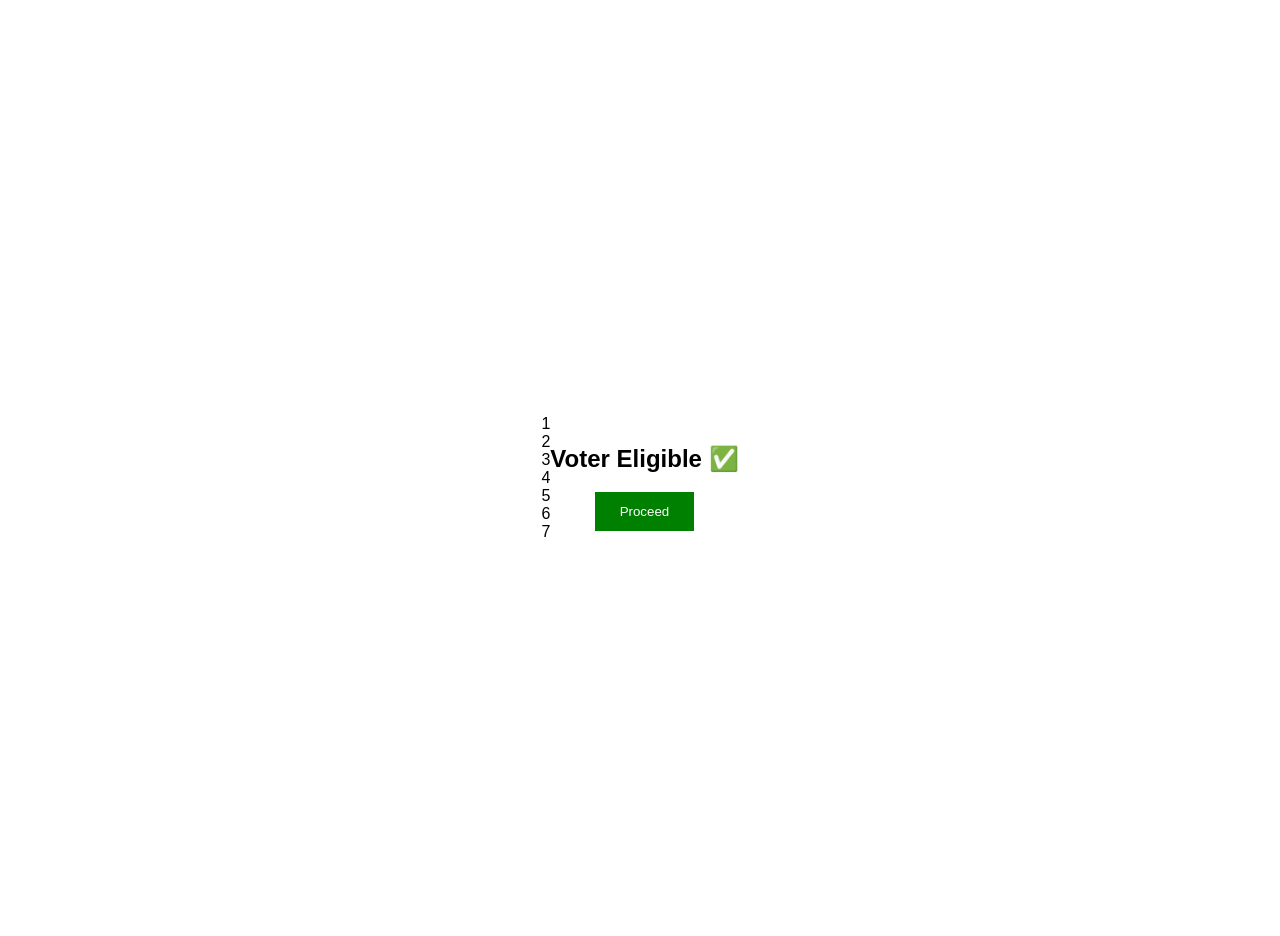
==== details.html @ 7ffd70b9 "Create details.html" ====
<!DOCTYPE html>
<html>
<head>
<title>Voter Details</title>

<!-- External CSS -->
<link rel="stylesheet" href="style.css">

<style>
body{
padding-top: 20px;
height:100vh;
display:flex;
justify-content:center;
align-items:center;
background:url('https://offload.media.kychub.com/wp-content/uploads/2024/08/11152142/Voter-ID-Verification.jpg');
background-size:cover;
font-family:Arial;
text-align:center;
}

button{
padding:12px 25px;
background:green;
color:white;
border:none;
}
</style>

</head>

<body>

<div class="progress">
    <div class="bar" id="progressBar"></div>
</div>

<div class="steps-bar">
    <div class="step" id="step1">1</div>
    <div class="step" id="step2">2</div>
    <div class="step" id="step3">3</div>
    <div class="step" id="step4">4</div>
    <div class="step" id="step5">5</div>
    <div class="step" id="step6">6</div>
    <div class="step" id="step7">7</div>
</div>

<div>
<h2>Voter Eligible ✅</h2>
<p id="name"></p>
<p id="age"></p>
<p id="const"></p>

<button onclick="location.href='face.html'">Proceed</button>

</div>

<!-- External JavaScript -->
<script src="script.js"></script>



<script>
document.getElementById("step1").classList.add("done");
document.getElementById("step2").classList.add("done");
document.getElementById("step3").classList.add("active");
</script>

<script>
document.getElementById("progressBar").style.width = "42%";
</script>

<script>
let user = JSON.parse(localStorage.getItem("currentUser"));

document.getElementById("name").innerHTML = "Name: " + user.name;
document.getElementById("age").innerHTML = "Age: " + user.age;
document.getElementById("const").innerHTML = "Constituency: " + user.constituency;
</script>

</body>
</html>
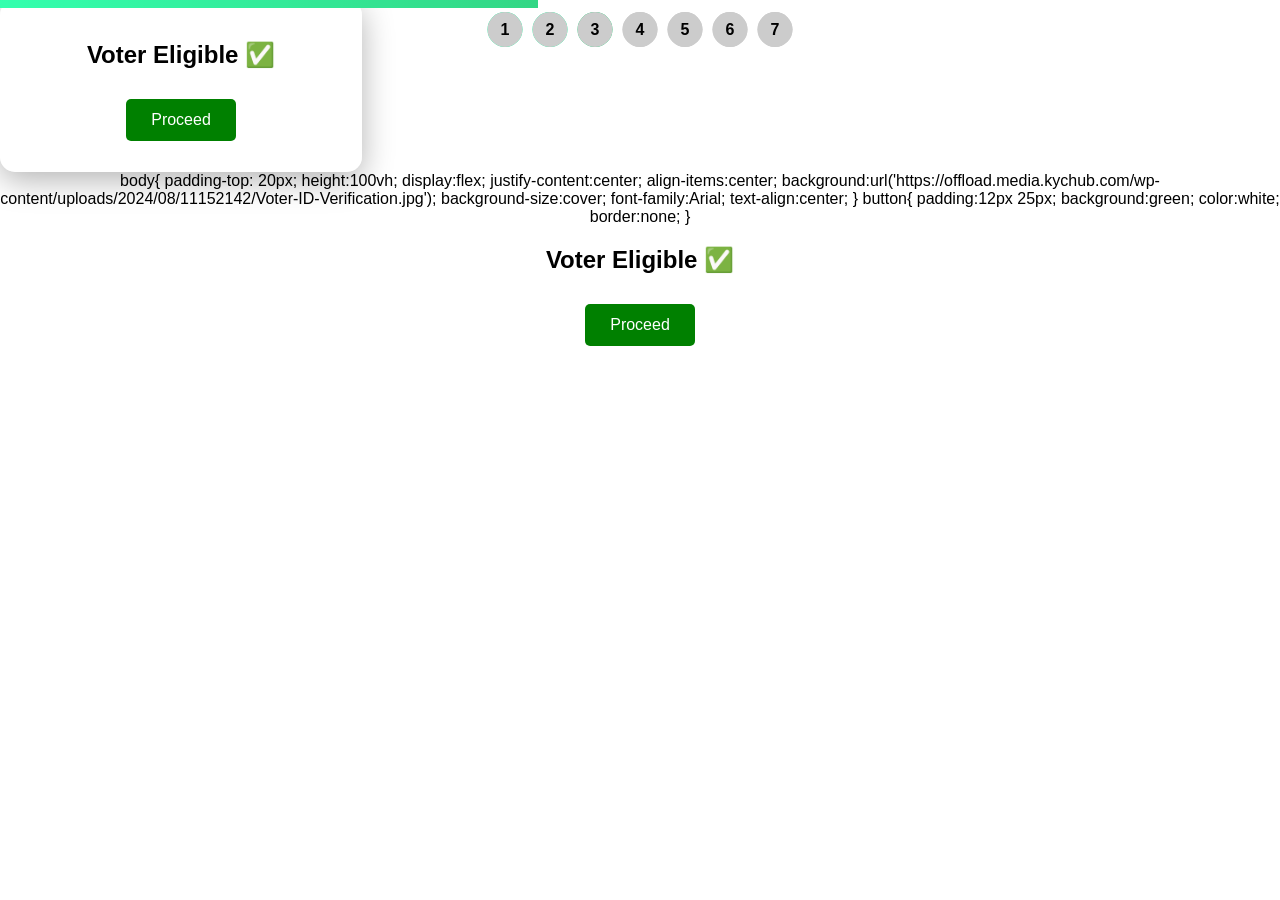
==== commit f6cd3d32: "Update details.html" ====
--- a/details.html
+++ b/details.html
@@ -6,7 +6,88 @@
 <!-- External CSS -->
 <link rel="stylesheet" href="style.css">
 
+<style><!DOCTYPE html>
+<html>
+<head>
+<title>Voter Details</title>
+
+<!-- External CSS -->
+<link rel="stylesheet" href="style.css">
+
 <style>
+body{
+padding-top: 20px;
+height:100vh;
+display:flex;
+justify-content:center;
+align-items:center;
+background:url('https://offload.media.kychub.com/wp-content/uploads/2024/08/11152142/Voter-ID-Verification.jpg');
+background-size:cover;
+font-family:Arial;
+text-align:center;
+}
+
+button{
+padding:12px 25px;
+background:green;
+color:white;
+border:none;
+}
+</style>
+
+</head>
+
+<body>
+
+<div class="progress">
+    <div class="bar" id="progressBar"></div>
+</div>
+
+<div class="steps-bar">
+    <div class="step" id="step1">1</div>
+    <div class="step" id="step2">2</div>
+    <div class="step" id="step3">3</div>
+    <div class="step" id="step4">4</div>
+    <div class="step" id="step5">5</div>
+    <div class="step" id="step6">6</div>
+    <div class="step" id="step7">7</div>
+</div>
+
+<div class="details-glass">
+<h2>Voter Eligible ✅</h2>
+<p id="name"></p>
+<p id="age"></p>
+<p id="const"></p>
+
+<button onclick="location.href='face.html'">Proceed</button>
+
+</div>
+
+<!-- External JavaScript -->
+<script src="script.js"></script>
+
+
+
+<script>
+document.getElementById("step1").classList.add("done");
+document.getElementById("step2").classList.add("done");
+document.getElementById("step3").classList.add("active");
+</script>
+
+<script>
+document.getElementById("progressBar").style.width = "42%";
+</script>
+
+<script>
+let user = JSON.parse(localStorage.getItem("currentUser"));
+
+document.getElementById("name").innerHTML = "Name: " + user.name;
+document.getElementById("age").innerHTML = "Age: " + user.age;
+document.getElementById("const").innerHTML = "Constituency: " + user.constituency;
+</script>
+
+</body>
+</html>
 body{
 padding-top: 20px;
 height:100vh;
--- a/style.css
+++ b/style.css
@@ -0,0 +1,186 @@
+/* General page style */
+body{
+margin:0;
+font-family:Arial, sans-serif;
+text-align:center;
+background-size:cover;
+background-position:center;
+}
+
+/* Center containers */
+.container{
+    background: rgba(255, 255, 255, 0.1);
+    backdrop-filter: blur(12px);
+    border-radius: 15px;
+    box-shadow: 0 8px 32px rgba(0,0,0,0.3);
+    padding: 40px;
+}
+
+/* Buttons */
+button{
+padding:12px 25px;
+margin:10px;
+font-size:16px;
+border:none;
+border-radius:5px;
+cursor:pointer;
+}
+
+/* Button colors */
+.start-btn{
+background:green;
+color:white;
+}
+
+.admin-btn{
+background:#1e90ff;
+color:white;
+}
+
+.logout-btn{
+background:red;
+color:white;
+}
+
+/* Card style */
+.card, .box {
+    background: rgba(255, 255, 255, 0.1);
+    backdrop-filter: blur(12px);
+    border-radius: 15px;
+    box-shadow: 0 8px 32px rgba(0,0,0,0.3);
+    padding: 40px;
+}
+
+/* Table style for admin dashboard */
+table{
+width:60%;
+margin:auto;
+border-collapse:collapse;
+background:white;
+}
+
+th,td{
+border:1px solid black;
+padding:10px;
+text-align:center;
+}
+
+th{
+background:#1e90ff;
+color:white;
+}
+
+/* Success message */
+.success{
+color:green;
+font-size:28px;
+font-weight:bold;
+}
+
+* {
+    transition: all 0.3s ease-in-out;
+}
+
+button:hover {
+    transform: scale(1.05);
+    box-shadow: 0 0 10px rgba(0,255,0,0.7);
+}
+
+body {
+    animation: fadeIn 1s ease-in;
+}
+
+@keyframes fadeIn {
+    from { opacity: 0; }
+    to { opacity: 1; }
+}
+
+.candidate {
+    display: block;
+    margin: 15px;
+    padding: 15px;
+    border-radius: 10px;
+    background: rgba(255,255,255,0.2);
+    cursor: pointer;
+}
+
+.candidate:hover {
+    background: rgba(0,255,0,0.3);
+}
+
+.progress {
+    position: fixed;
+    top: 0;
+    left: 0;
+    width: 100%;
+    height: 8px;              /* ✅ thin bar */
+    background: rgba(255,255,255,0.2); /* light background */
+    z-index: 1000;
+}
+
+.bar {
+    height: 100%;
+    width: 0%;
+    background: linear-gradient(to right, #00ff99, #00cc66); /* ✅ smooth green */
+    transition: width 0.5s ease;  /* ✅ smooth animation */
+}
+
+.chart-container {
+    width: 60%;
+    max-width: 600px;
+    height: 300px;
+    margin: 30px auto;
+    background: rgba(0,0,0,0.6);
+    padding: 20px;
+    border-radius: 10px;
+}
+
+.steps-bar{
+    position: fixed;
+    top: 12px;   /* 🔥 just below progress bar */
+    left: 50%;
+    transform: translateX(-50%);
+    display: flex;
+    gap: 10px;
+    z-index: 1000;
+}
+
+/* step circles */
+.step{
+    width: 35px;
+    height: 35px;
+    border-radius: 50%;
+    background: #ccc;
+    color: black;
+    display: flex;
+    justify-content: center;
+    align-items: center;
+    font-weight: bold;
+}
+
+/* active */
+.step.active{
+    background: #00cc66;
+    color: white;
+}
+
+/* done */
+.step.done{
+    background: #00ff99;
+}
+
+.details-glass {
+    width: 320px;
+    padding: 20px;
+
+    background: rgba(255, 255, 255, 0.15);
+    border-radius: 15px;
+
+    backdrop-filter: blur(8px);
+    -webkit-backdrop-filter: blur(8px);
+
+    border: 1px solid rgba(255, 255, 255, 0.3);
+    box-shadow: 0 8px 32px rgba(0, 0, 0, 0.3);
+
+    color: black;
+}
--- a/style.css
+++ b/style.css
@@ -0,0 +1,186 @@
+/* General page style */
+body{
+margin:0;
+font-family:Arial, sans-serif;
+text-align:center;
+background-size:cover;
+background-position:center;
+}
+
+/* Center containers */
+.container{
+    background: rgba(255, 255, 255, 0.1);
+    backdrop-filter: blur(12px);
+    border-radius: 15px;
+    box-shadow: 0 8px 32px rgba(0,0,0,0.3);
+    padding: 40px;
+}
+
+/* Buttons */
+button{
+padding:12px 25px;
+margin:10px;
+font-size:16px;
+border:none;
+border-radius:5px;
+cursor:pointer;
+}
+
+/* Button colors */
+.start-btn{
+background:green;
+color:white;
+}
+
+.admin-btn{
+background:#1e90ff;
+color:white;
+}
+
+.logout-btn{
+background:red;
+color:white;
+}
+
+/* Card style */
+.card, .box {
+    background: rgba(255, 255, 255, 0.1);
+    backdrop-filter: blur(12px);
+    border-radius: 15px;
+    box-shadow: 0 8px 32px rgba(0,0,0,0.3);
+    padding: 40px;
+}
+
+/* Table style for admin dashboard */
+table{
+width:60%;
+margin:auto;
+border-collapse:collapse;
+background:white;
+}
+
+th,td{
+border:1px solid black;
+padding:10px;
+text-align:center;
+}
+
+th{
+background:#1e90ff;
+color:white;
+}
+
+/* Success message */
+.success{
+color:green;
+font-size:28px;
+font-weight:bold;
+}
+
+* {
+    transition: all 0.3s ease-in-out;
+}
+
+button:hover {
+    transform: scale(1.05);
+    box-shadow: 0 0 10px rgba(0,255,0,0.7);
+}
+
+body {
+    animation: fadeIn 1s ease-in;
+}
+
+@keyframes fadeIn {
+    from { opacity: 0; }
+    to { opacity: 1; }
+}
+
+.candidate {
+    display: block;
+    margin: 15px;
+    padding: 15px;
+    border-radius: 10px;
+    background: rgba(255,255,255,0.2);
+    cursor: pointer;
+}
+
+.candidate:hover {
+    background: rgba(0,255,0,0.3);
+}
+
+.progress {
+    position: fixed;
+    top: 0;
+    left: 0;
+    width: 100%;
+    height: 8px;              /* ✅ thin bar */
+    background: rgba(255,255,255,0.2); /* light background */
+    z-index: 1000;
+}
+
+.bar {
+    height: 100%;
+    width: 0%;
+    background: linear-gradient(to right, #00ff99, #00cc66); /* ✅ smooth green */
+    transition: width 0.5s ease;  /* ✅ smooth animation */
+}
+
+.chart-container {
+    width: 60%;
+    max-width: 600px;
+    height: 300px;
+    margin: 30px auto;
+    background: rgba(0,0,0,0.6);
+    padding: 20px;
+    border-radius: 10px;
+}
+
+.steps-bar{
+    position: fixed;
+    top: 12px;   /* 🔥 just below progress bar */
+    left: 50%;
+    transform: translateX(-50%);
+    display: flex;
+    gap: 10px;
+    z-index: 1000;
+}
+
+/* step circles */
+.step{
+    width: 35px;
+    height: 35px;
+    border-radius: 50%;
+    background: #ccc;
+    color: black;
+    display: flex;
+    justify-content: center;
+    align-items: center;
+    font-weight: bold;
+}
+
+/* active */
+.step.active{
+    background: #00cc66;
+    color: white;
+}
+
+/* done */
+.step.done{
+    background: #00ff99;
+}
+
+.details-glass {
+    width: 320px;
+    padding: 20px;
+
+    background: rgba(255, 255, 255, 0.15);
+    border-radius: 15px;
+
+    backdrop-filter: blur(8px);
+    -webkit-backdrop-filter: blur(8px);
+
+    border: 1px solid rgba(255, 255, 255, 0.3);
+    box-shadow: 0 8px 32px rgba(0, 0, 0, 0.3);
+
+    color: black;
+}
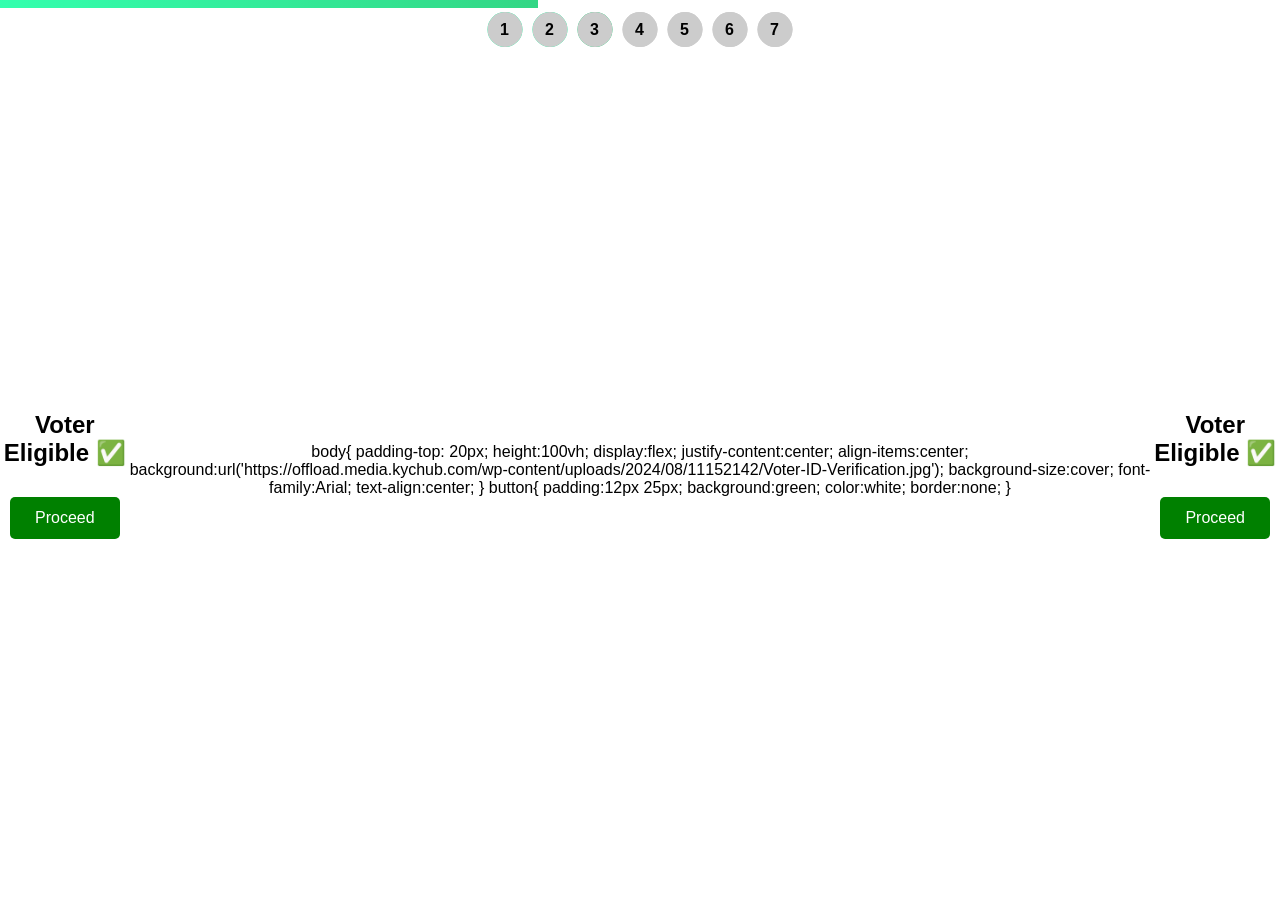
==== commit e5bb4b1e: "Update details.html" ====
--- a/details.html
+++ b/details.html
@@ -1,12 +1,4 @@
 <!DOCTYPE html>
-<html>
-<head>
-<title>Voter Details</title>
-
-<!-- External CSS -->
-<link rel="stylesheet" href="style.css">
-
-<style><!DOCTYPE html>
 <html>
 <head>
 <title>Voter Details</title>
--- a/style.css
+++ b/style.css
@@ -169,18 +169,3 @@
     background: #00ff99;
 }
 
-.details-glass {
-    width: 320px;
-    padding: 20px;
-
-    background: rgba(255, 255, 255, 0.15);
-    border-radius: 15px;
-
-    backdrop-filter: blur(8px);
-    -webkit-backdrop-filter: blur(8px);
-
-    border: 1px solid rgba(255, 255, 255, 0.3);
-    box-shadow: 0 8px 32px rgba(0, 0, 0, 0.3);
-
-    color: black;
-}
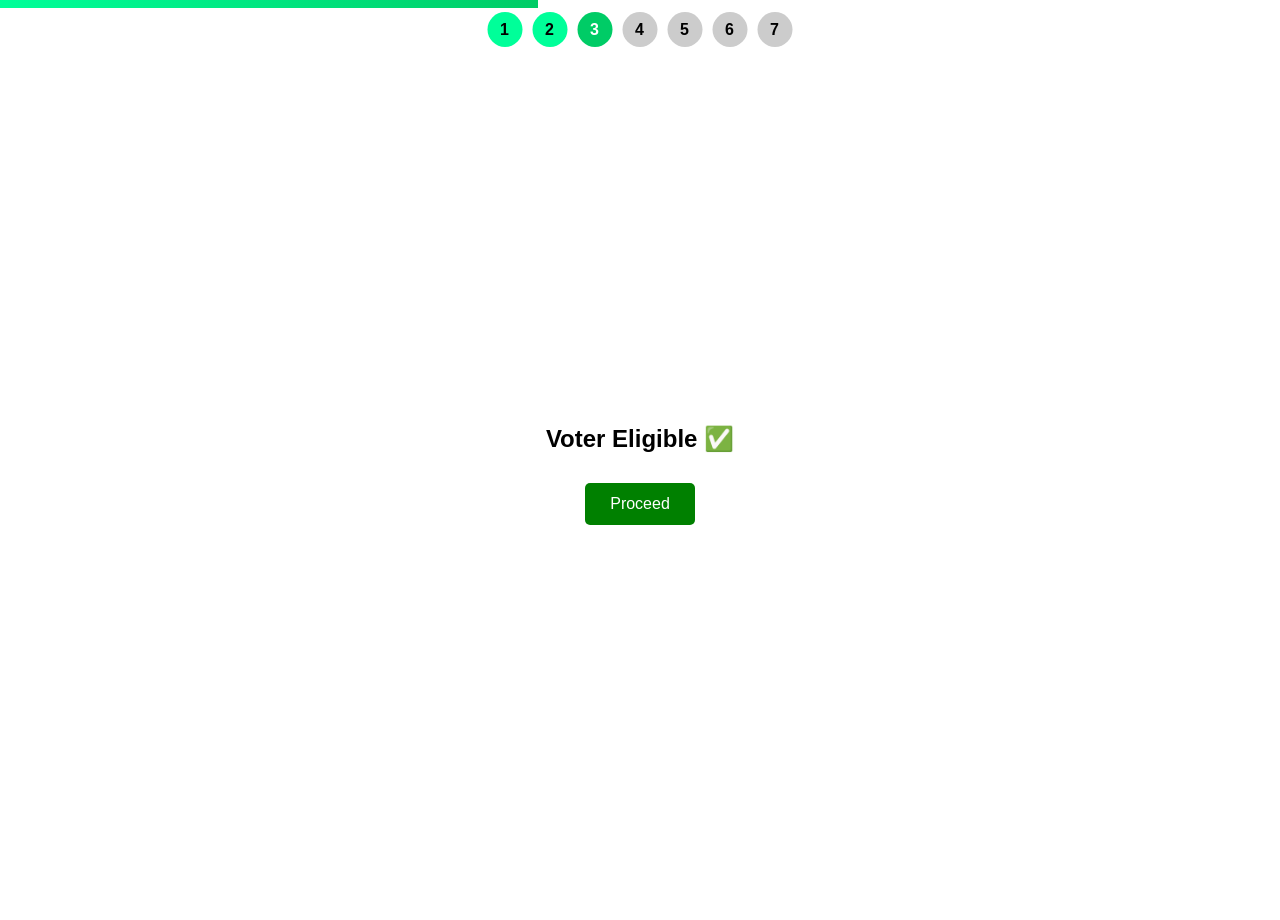
==== commit 04b4dc77: "Update details.html" ====
--- a/details.html
+++ b/details.html
@@ -3,27 +3,26 @@
 <head>
 <title>Voter Details</title>
 
-<!-- External CSS -->
 <link rel="stylesheet" href="style.css">
 
 <style>
 body{
-padding-top: 20px;
-height:100vh;
-display:flex;
-justify-content:center;
-align-items:center;
-background:url('https://offload.media.kychub.com/wp-content/uploads/2024/08/11152142/Voter-ID-Verification.jpg');
-background-size:cover;
-font-family:Arial;
-text-align:center;
+    padding-top: 20px;
+    height:100vh;
+    display:flex;
+    justify-content:center;
+    align-items:center;
+    background:url('https://offload.media.kychub.com/wp-content/uploads/2024/08/11152142/Voter-ID-Verification.jpg');
+    background-size:cover;
+    font-family:Arial;
+    text-align:center;
 }
 
 button{
-padding:12px 25px;
-background:green;
-color:white;
-border:none;
+    padding:12px 25px;
+    background:green;
+    color:white;
+    border:none;
 }
 </style>
 
@@ -46,31 +45,21 @@
 </div>
 
 <div class="details-glass">
-<h2>Voter Eligible ✅</h2>
-<p id="name"></p>
-<p id="age"></p>
-<p id="const"></p>
+    <h2>Voter Eligible ✅</h2>
+    <p id="name"></p>
+    <p id="age"></p>
+    <p id="const"></p>
 
-<button onclick="location.href='face.html'">Proceed</button>
-
+    <button onclick="location.href='face.html'">Proceed</button>
 </div>
-
-<!-- External JavaScript -->
-<script src="script.js"></script>
-
-
 
 <script>
 document.getElementById("step1").classList.add("done");
 document.getElementById("step2").classList.add("done");
 document.getElementById("step3").classList.add("active");
-</script>
 
-<script>
 document.getElementById("progressBar").style.width = "42%";
-</script>
 
-<script>
 let user = JSON.parse(localStorage.getItem("currentUser"));
 
 document.getElementById("name").innerHTML = "Name: " + user.name;
@@ -80,76 +69,3 @@
 
 </body>
 </html>
-body{
-padding-top: 20px;
-height:100vh;
-display:flex;
-justify-content:center;
-align-items:center;
-background:url('https://offload.media.kychub.com/wp-content/uploads/2024/08/11152142/Voter-ID-Verification.jpg');
-background-size:cover;
-font-family:Arial;
-text-align:center;
-}
-
-button{
-padding:12px 25px;
-background:green;
-color:white;
-border:none;
-}
-</style>
-
-</head>
-
-<body>
-
-<div class="progress">
-    <div class="bar" id="progressBar"></div>
-</div>
-
-<div class="steps-bar">
-    <div class="step" id="step1">1</div>
-    <div class="step" id="step2">2</div>
-    <div class="step" id="step3">3</div>
-    <div class="step" id="step4">4</div>
-    <div class="step" id="step5">5</div>
-    <div class="step" id="step6">6</div>
-    <div class="step" id="step7">7</div>
-</div>
-
-<div>
-<h2>Voter Eligible ✅</h2>
-<p id="name"></p>
-<p id="age"></p>
-<p id="const"></p>
-
-<button onclick="location.href='face.html'">Proceed</button>
-
-</div>
-
-<!-- External JavaScript -->
-<script src="script.js"></script>
-
-
-
-<script>
-document.getElementById("step1").classList.add("done");
-document.getElementById("step2").classList.add("done");
-document.getElementById("step3").classList.add("active");
-</script>
-
-<script>
-document.getElementById("progressBar").style.width = "42%";
-</script>
-
-<script>
-let user = JSON.parse(localStorage.getItem("currentUser"));
-
-document.getElementById("name").innerHTML = "Name: " + user.name;
-document.getElementById("age").innerHTML = "Age: " + user.age;
-document.getElementById("const").innerHTML = "Constituency: " + user.constituency;
-</script>
-
-</body>
-</html>
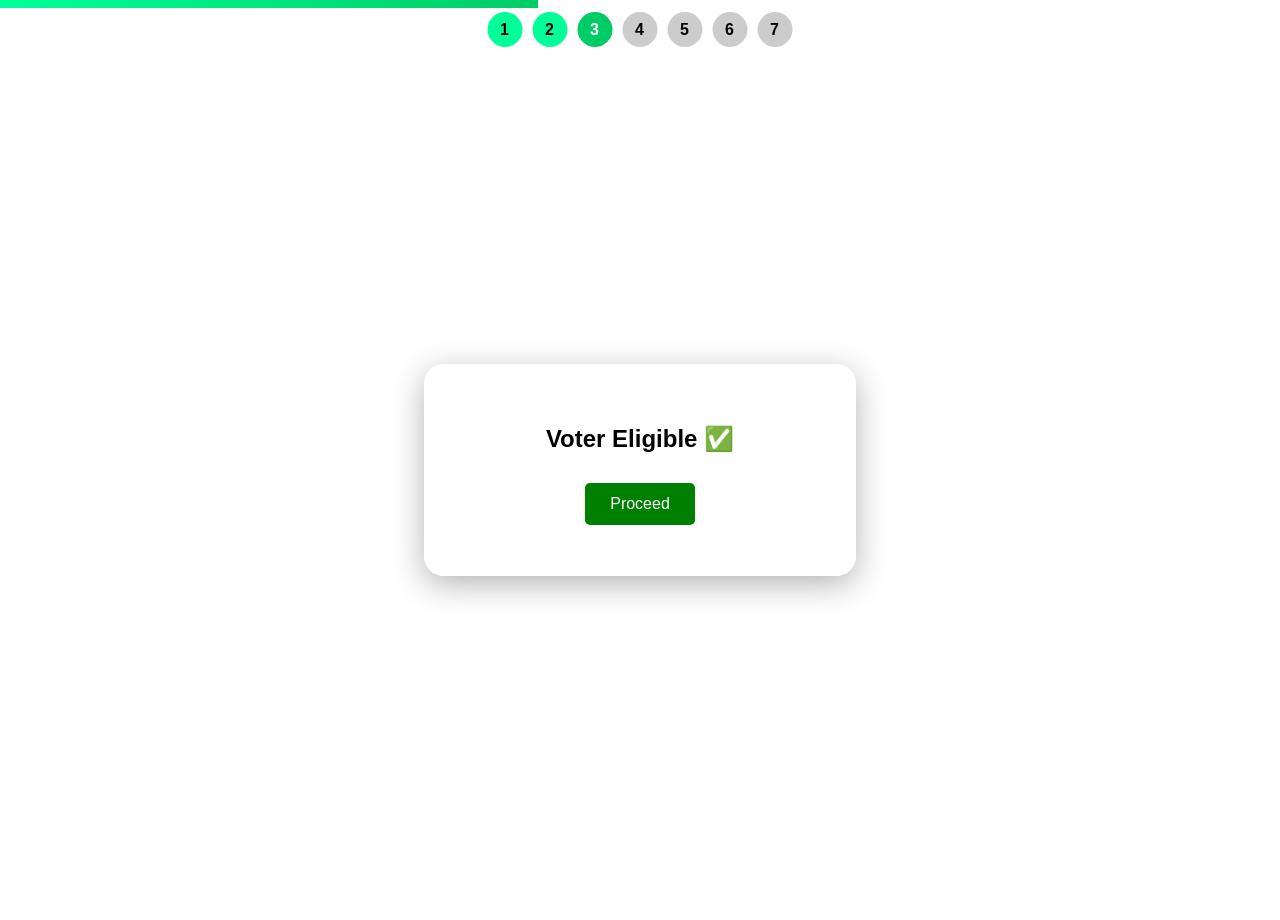
==== commit ec4ccf20: "Update details.html" ====
--- a/details.html
+++ b/details.html
@@ -14,6 +14,8 @@
     align-items:center;
     background:url('https://offload.media.kychub.com/wp-content/uploads/2024/08/11152142/Voter-ID-Verification.jpg');
     background-size:cover;
+    background-position: center;
+    background-repeat: no-repeat;
     font-family:Arial;
     text-align:center;
 }
--- a/style.css
+++ b/style.css
@@ -169,3 +169,18 @@
     background: #00ff99;
 }
 
+.details-glass {
+    width: 350px;              /* increased */
+    padding: 40px;             /* more space */
+
+    background: rgba(255, 255, 255, 0.25);
+    border-radius: 20px;
+
+    backdrop-filter: blur(15px);
+    -webkit-backdrop-filter: blur(15px);
+
+    border: 1px solid rgba(255, 255, 255, 0.3);
+    box-shadow: 0 8px 32px rgba(0, 0, 0, 0.3);
+
+    color: black;
+}
